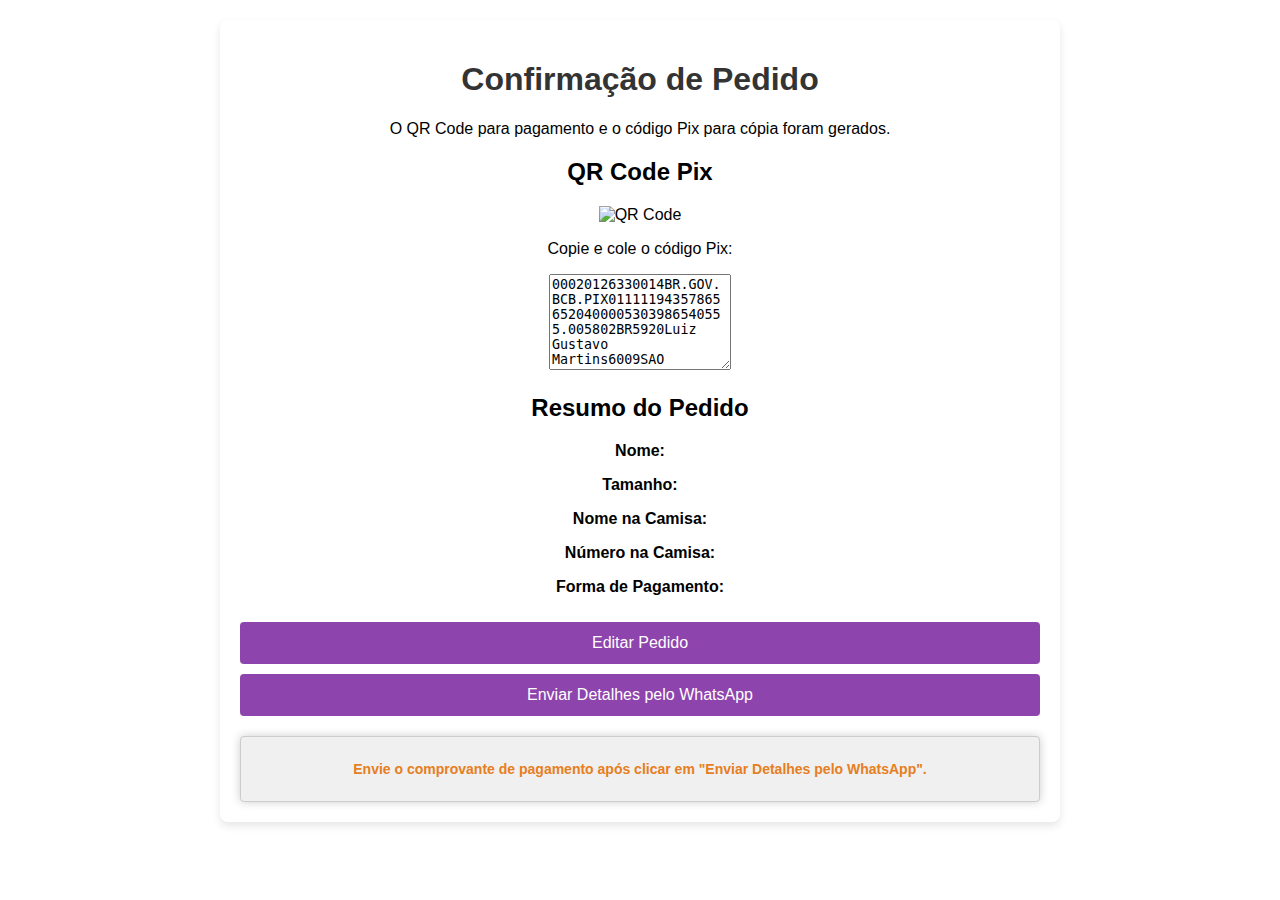
==== confirmacao.html @ b4fb4904 "Add files via upload" ====
<!DOCTYPE html>
<html lang="pt-BR">
<head>
    <meta charset="UTF-8">
    <meta name="viewport" content="width=device-width, initial-scale=1.0">
    <title>Confirmação de Pedido</title>
    <link rel="stylesheet" href="styles.css">
</head>
<body>
    <div class="container">
        <h1>Confirmação de Pedido</h1>
        <p>O QR Code para pagamento e o código Pix para cópia foram gerados.</p>

        <div id="pixSection">
            <h2>QR Code Pix</h2>
            <img src="" alt="QR Code" id="qrcode">
            <p>Copie e cole o código Pix:</p>
            <textarea id="pixData" rows="6" readonly></textarea>
        </div>

        <!-- Resumo do Pedido -->
        <div id="pedidoInfo">
            <h2>Resumo do Pedido</h2>
            <p><strong>Nome:</strong> <span id="nome"></span></p>
            <p><strong>Tamanho:</strong> <span id="tamanho"></span></p>
            <p><strong>Nome na Camisa:</strong> <span id="nomeCamisa"></span></p>
            <p><strong>Número na Camisa:</strong> <span id="numeroCamisa"></span></p>
            <p><strong>Forma de Pagamento:</strong> <span id="pagamento"></span></p>
        </div>

        <!-- Botões -->
        <button id="editarPedido" class="button-spacing">Editar Pedido</button>
        <button id="enviarWhatsapp" class="button-spacing">Enviar Detalhes pelo WhatsApp</button>

        <!-- Mensagem destacada -->
        <div id="mensagemDestacada" class="mensagem-destacada" style="display: block;">
            <p>Envie o comprovante de pagamento após clicar em "Enviar Detalhes pelo WhatsApp".</p>
        </div>
    </div>

    <script src="script_confirmacao.js"></script>
</body>
</html>
---- styles.css ----
/* Estilos gerais */
body {
    font-family: 'Segoe UI', 'Roboto', 'Arial', sans-serif;
    background-color: #ffffff; /* fundo branco */
    color: #000000; /* texto preto */
    margin: 0;
    padding: 0;
}

.container {
    max-width: 800px;
    margin: 20px auto;
    background-color: #ffffff; /* fundo branco */
    padding: 20px;
    border-radius: 8px;
    box-shadow: 0 4px 8px rgba(0, 0, 0, 0.1);
    text-align: center; /* centraliza o texto dentro do container */
}

h1 {
    text-align: center;
    color: #333333; /* título escuro */
}

form {
    display: grid;
    gap: 20px;
}

label {
    font-weight: bold;
}

input, select {
    width: 100%;
    padding: 12px;
    font-size: 16px;
    border: 1px solid #cccccc; /* borda cinza */
    border-radius: 4px;
    box-sizing: border-box;
}

button {
    width: 100%; /* largura total */
    padding: 12px;
    background-color: #8e44ad; /* roxo */
    color: #ffffff; /* texto branco */
    border: none;
    border-radius: 4px;
    cursor: pointer;
    font-size: 16px;
    transition: background-color 0.3s ease, transform 0.2s ease;
}

button:hover {
    background-color: #6c3483; /* tom mais escuro de roxo ao passar o mouse */
    transform: scale(1.05);
}

.button-spacing {
    margin-top: 10px; /* Espaçamento entre os botões */
}

#confirmation {
    text-align: center;
    margin-top: 20px;
    font-size: 16px;
}

#confirmation a {
    color: #3498db; /* azul */
    text-decoration: none;
}

#confirmation a:hover {
    text-decoration: underline;
}
/* Estilos adicionais para a mensagem destacada */
/* Estilos adicionais para a mensagem destacada */
.mensagem-destacada {
    margin-top: 20px;
    padding: 10px;
    background-color: #f0f0f0;
    border: 1px solid #ccc;
    border-radius: 4px;
    text-align: center;
    font-size: 14px;
    color: #e67e22; /* Laranja */
    font-weight: bold;
    box-shadow: 0 0 10px rgba(0, 0, 0, 0.2); /* Sombra para destacar */
}
/* Estilos para imagens de referência */
#babylookImage, #normalImage {
    margin-top: 10px;
    text-align: center;
}

#babylookImage img, #normalImage img {
    max-width: 100%;
    height: auto;
    border: 1px solid #cccccc; /* borda cinza */
    border-radius: 4px;
    box-shadow: 0 4px 8px rgba(0, 0, 0, 0.1);
}
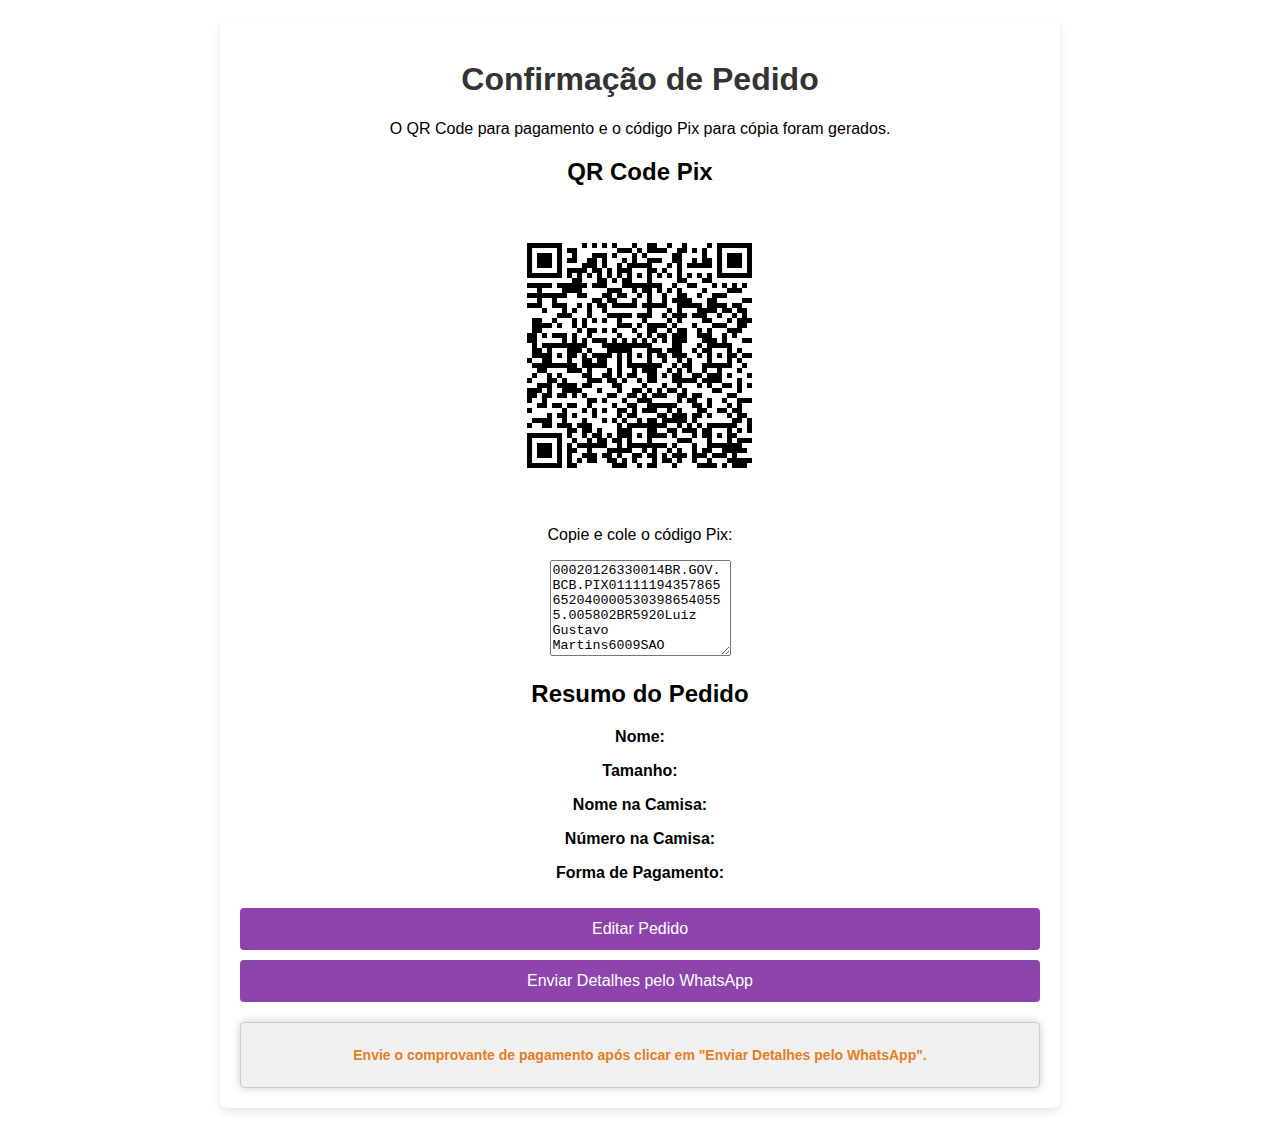
==== commit f99d4d66: "Update confirmacao.html" ====
--- a/confirmacao.html
+++ b/confirmacao.html
@@ -18,7 +18,6 @@
             <textarea id="pixData" rows="6" readonly></textarea>
         </div>
 
-        <!-- Resumo do Pedido -->
         <div id="pedidoInfo">
             <h2>Resumo do Pedido</h2>
             <p><strong>Nome:</strong> <span id="nome"></span></p>
@@ -28,11 +27,9 @@
             <p><strong>Forma de Pagamento:</strong> <span id="pagamento"></span></p>
         </div>
 
-        <!-- Botões -->
         <button id="editarPedido" class="button-spacing">Editar Pedido</button>
         <button id="enviarWhatsapp" class="button-spacing">Enviar Detalhes pelo WhatsApp</button>
 
-        <!-- Mensagem destacada -->
         <div id="mensagemDestacada" class="mensagem-destacada" style="display: block;">
             <p>Envie o comprovante de pagamento após clicar em "Enviar Detalhes pelo WhatsApp".</p>
         </div>
--- a/styles.css
+++ b/styles.css
@@ -1,8 +1,7 @@
-/* Estilos gerais */
 body {
     font-family: 'Segoe UI', 'Roboto', 'Arial', sans-serif;
-    background-color: #ffffff; /* fundo branco */
-    color: #000000; /* texto preto */
+    background-color: #ffffff; 
+    color: #000000; 
     margin: 0;
     padding: 0;
 }
@@ -10,16 +9,16 @@
 .container {
     max-width: 800px;
     margin: 20px auto;
-    background-color: #ffffff; /* fundo branco */
+    background-color: #ffffff; 
     padding: 20px;
     border-radius: 8px;
     box-shadow: 0 4px 8px rgba(0, 0, 0, 0.1);
-    text-align: center; /* centraliza o texto dentro do container */
+    text-align: center; 
 }
 
 h1 {
     text-align: center;
-    color: #333333; /* título escuro */
+    color: #333333; 
 }
 
 form {
@@ -35,16 +34,16 @@
     width: 100%;
     padding: 12px;
     font-size: 16px;
-    border: 1px solid #cccccc; /* borda cinza */
+    border: 1px solid #cccccc; 
     border-radius: 4px;
     box-sizing: border-box;
 }
 
 button {
-    width: 100%; /* largura total */
+    width: 100%; 
     padding: 12px;
-    background-color: #8e44ad; /* roxo */
-    color: #ffffff; /* texto branco */
+    background-color: #8e44ad; 
+    color: #ffffff; 
     border: none;
     border-radius: 4px;
     cursor: pointer;
@@ -53,12 +52,12 @@
 }
 
 button:hover {
-    background-color: #6c3483; /* tom mais escuro de roxo ao passar o mouse */
+    background-color: #6c3483;
     transform: scale(1.05);
 }
 
 .button-spacing {
-    margin-top: 10px; /* Espaçamento entre os botões */
+    margin-top: 10px; 
 }
 
 #confirmation {
@@ -68,15 +67,13 @@
 }
 
 #confirmation a {
-    color: #3498db; /* azul */
+    color: #3498db; 
     text-decoration: none;
 }
 
 #confirmation a:hover {
     text-decoration: underline;
 }
-/* Estilos adicionais para a mensagem destacada */
-/* Estilos adicionais para a mensagem destacada */
 .mensagem-destacada {
     margin-top: 20px;
     padding: 10px;
@@ -85,11 +82,10 @@
     border-radius: 4px;
     text-align: center;
     font-size: 14px;
-    color: #e67e22; /* Laranja */
+    color: #e67e22; 
     font-weight: bold;
-    box-shadow: 0 0 10px rgba(0, 0, 0, 0.2); /* Sombra para destacar */
+    box-shadow: 0 0 10px rgba(0, 0, 0, 0.2); 
 }
-/* Estilos para imagens de referência */
 #babylookImage, #normalImage {
     margin-top: 10px;
     text-align: center;
@@ -98,7 +94,7 @@
 #babylookImage img, #normalImage img {
     max-width: 100%;
     height: auto;
-    border: 1px solid #cccccc; /* borda cinza */
+    border: 1px solid #cccccc; 
     border-radius: 4px;
     box-shadow: 0 4px 8px rgba(0, 0, 0, 0.1);
 }
